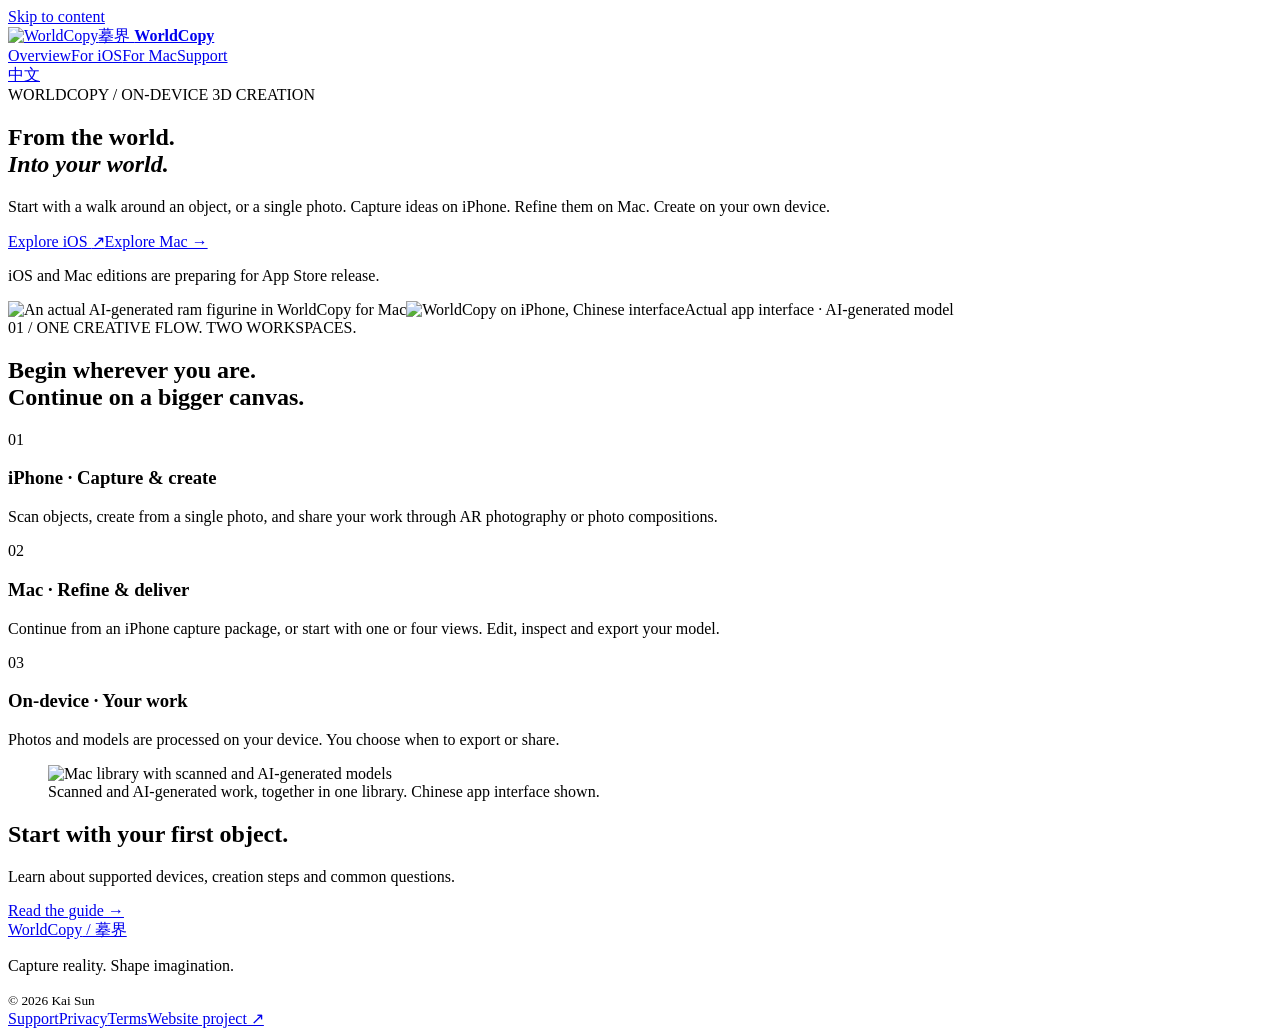
==== en/index.html @ a5209e59 "feat: launch bilingual WorldCopy product and support website" ====
<!doctype html><html lang="en"><head><meta charset="utf-8"><meta name="viewport" content="width=device-width,initial-scale=1"><meta name="description" content="WorldCopy brings object scanning and on-device AI modeling to iPhone, with reconstruction, editing and delivery on Mac. Product guides, support and privacy."><meta name="theme-color" content="#f4f3ee"><title>Overview · WorldCopy 摹界</title><link rel="canonical" href="https://gptalgopro.github.io/worldcopy-site/en/"><link rel="alternate" hreflang="zh-Hans" href="https://gptalgopro.github.io/worldcopy-site/"><link rel="alternate" hreflang="en" href="https://gptalgopro.github.io/worldcopy-site/en/"><link rel="icon" href="/worldcopy-site/assets/app-icon.png"><link rel="stylesheet" href="/worldcopy-site/style.css"></head><body><a class="skip" href="#main">Skip to content</a><header><a class="brand" href="/worldcopy-site/en/"><img class="icon" src="/worldcopy-site/assets/app-icon.png" alt="WorldCopy" fetchpriority="high" decoding="async"><span>摹界 <b>WorldCopy</b></span></a><nav aria-label="Main navigation"><a aria-current="page" href="/worldcopy-site/en/">Overview</a><a  href="/worldcopy-site/en/ios/">For iOS</a><a  href="/worldcopy-site/en/mac/">For Mac</a><a  href="/worldcopy-site/en/support/">Support</a></nav><a class="language" href="/worldcopy-site/" lang="zh-Hans">中文</a></header><main id="main"><section class="hero"><div class="hero-copy"><div class="eyebrow">WORLDCOPY / ON-DEVICE 3D CREATION</div><h1>From the world.<br><em>Into your world.</em></h1><p class="lead">Start with a walk around an object, or a single photo. Capture ideas on iPhone. Refine them on Mac. Create on your own device.</p><div class="actions"><a class="button" href="/worldcopy-site/en/ios/">Explore iOS <span>↗</span></a><a class="text-link" href="/worldcopy-site/en/mac/">Explore Mac →</a></div><p class="availability">iOS and Mac editions are preparing for App Store release.</p></div><div class="hero-art"><img class="hero-mac" src="/worldcopy-site/assets/mac-model-zh.png" alt="An actual AI-generated ram figurine in WorldCopy for Mac" fetchpriority="high" decoding="async"><img class="phone-screen" src="/worldcopy-site/assets/ios-model-zh.png" alt="WorldCopy on iPhone, Chinese interface" fetchpriority="high" decoding="async"><span class="art-caption">Actual app interface · AI-generated model</span></div></section><section class="intro"><span class="eyebrow">01 / ONE CREATIVE FLOW. TWO WORKSPACES.</span><h2>Begin wherever you are.<br>Continue on a bigger canvas.</h2></section><div class="features"><article><span class="num">01</span><h3>iPhone · Capture &amp; create</h3><p>Scan objects, create from a single photo, and share your work through AR photography or photo compositions.</p></article><article><span class="num">02</span><h3>Mac · Refine &amp; deliver</h3><p>Continue from an iPhone capture package, or start with one or four views. Edit, inspect and export your model.</p></article><article><span class="num">03</span><h3>On-device · Your work</h3><p>Photos and models are processed on your device. You choose when to export or share.</p></article></div><section class="gallery"><figure><img class="screen" src="/worldcopy-site/assets/mac-library-zh.png" alt="Mac library with scanned and AI-generated models" loading="lazy" decoding="async"><figcaption>Scanned and AI-generated work, together in one library. Chinese app interface shown.</figcaption></figure></section><section class="closing"><h2>Start with your first object.</h2><p>Learn about supported devices, creation steps and common questions.</p><a class="button" href="/worldcopy-site/en/support/">Read the guide →</a></section></main><footer><div><a class="wordmark" href="/worldcopy-site/en/">WorldCopy<span> / 摹界</span></a><p>Capture reality. Shape imagination.</p><small>© 2026 Kai Sun</small></div><div class="footer-links"><a href="/worldcopy-site/en/support/">Support</a><a href="/worldcopy-site/en/privacy/">Privacy</a><a href="/worldcopy-site/en/terms/">Terms</a><a href="https://github.com/GPTAlgoPro/worldcopy-site">Website project ↗</a></div></footer></body></html>
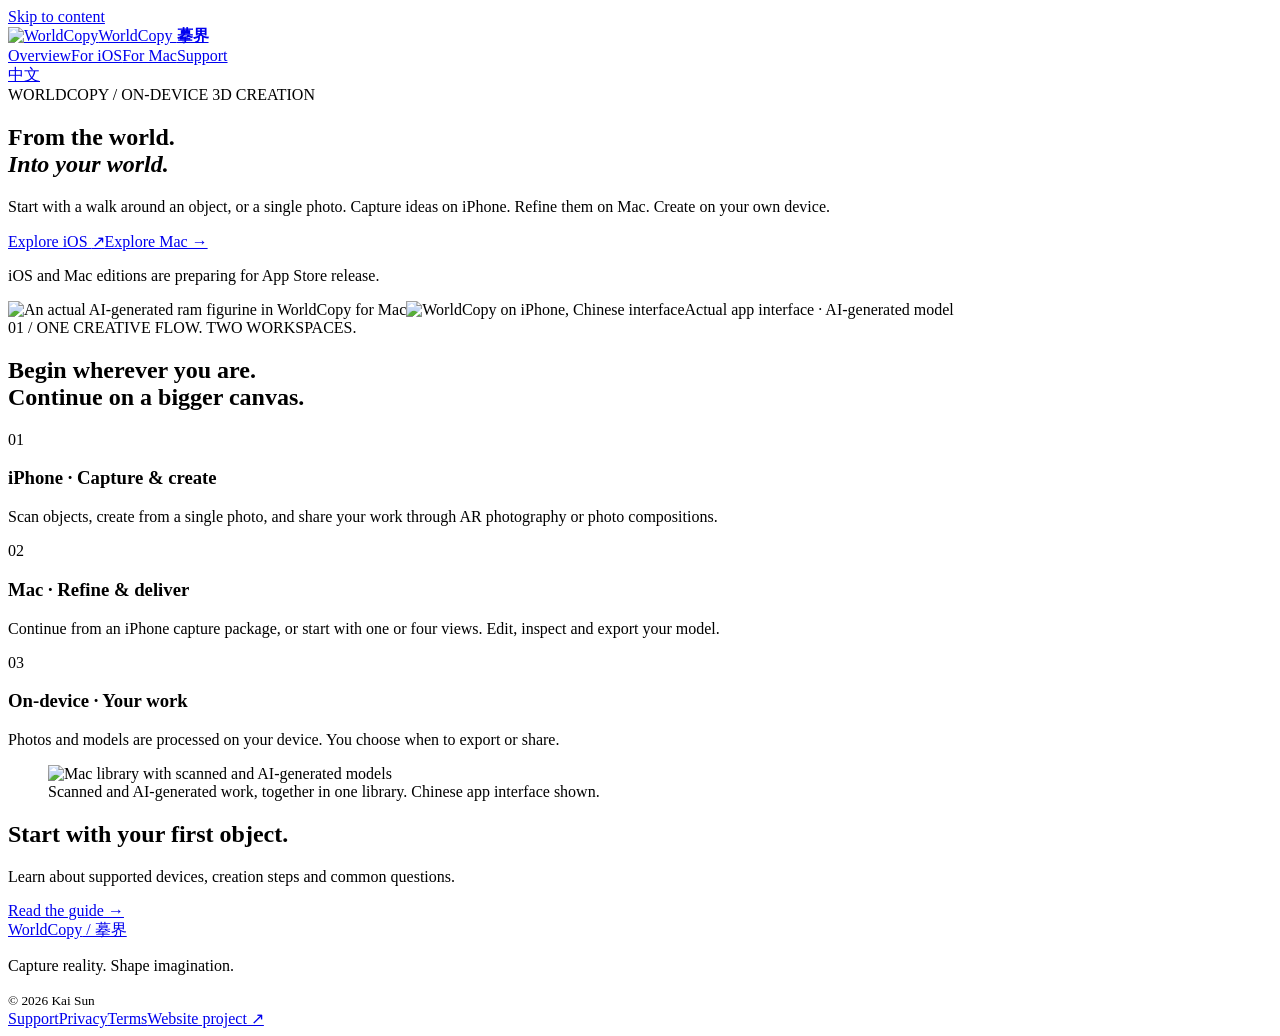
==== commit a230f0ad: "fix: support system Python and rebuild localized pages" ====
--- a/en/index.html
+++ b/en/index.html
@@ -1 +1 @@
-<!doctype html><html lang="en"><head><meta charset="utf-8"><meta name="viewport" content="width=device-width,initial-scale=1"><meta name="description" content="WorldCopy brings object scanning and on-device AI modeling to iPhone, with reconstruction, editing and delivery on Mac. Product guides, support and privacy."><meta name="theme-color" content="#f4f3ee"><title>Overview · WorldCopy 摹界</title><link rel="canonical" href="https://gptalgopro.github.io/worldcopy-site/en/"><link rel="alternate" hreflang="zh-Hans" href="https://gptalgopro.github.io/worldcopy-site/"><link rel="alternate" hreflang="en" href="https://gptalgopro.github.io/worldcopy-site/en/"><link rel="icon" href="/worldcopy-site/assets/app-icon.png"><link rel="stylesheet" href="/worldcopy-site/style.css"></head><body><a class="skip" href="#main">Skip to content</a><header><a class="brand" href="/worldcopy-site/en/"><img class="icon" src="/worldcopy-site/assets/app-icon.png" alt="WorldCopy" fetchpriority="high" decoding="async"><span>摹界 <b>WorldCopy</b></span></a><nav aria-label="Main navigation"><a aria-current="page" href="/worldcopy-site/en/">Overview</a><a  href="/worldcopy-site/en/ios/">For iOS</a><a  href="/worldcopy-site/en/mac/">For Mac</a><a  href="/worldcopy-site/en/support/">Support</a></nav><a class="language" href="/worldcopy-site/" lang="zh-Hans">中文</a></header><main id="main"><section class="hero"><div class="hero-copy"><div class="eyebrow">WORLDCOPY / ON-DEVICE 3D CREATION</div><h1>From the world.<br><em>Into your world.</em></h1><p class="lead">Start with a walk around an object, or a single photo. Capture ideas on iPhone. Refine them on Mac. Create on your own device.</p><div class="actions"><a class="button" href="/worldcopy-site/en/ios/">Explore iOS <span>↗</span></a><a class="text-link" href="/worldcopy-site/en/mac/">Explore Mac →</a></div><p class="availability">iOS and Mac editions are preparing for App Store release.</p></div><div class="hero-art"><img class="hero-mac" src="/worldcopy-site/assets/mac-model-zh.png" alt="An actual AI-generated ram figurine in WorldCopy for Mac" fetchpriority="high" decoding="async"><img class="phone-screen" src="/worldcopy-site/assets/ios-model-zh.png" alt="WorldCopy on iPhone, Chinese interface" fetchpriority="high" decoding="async"><span class="art-caption">Actual app interface · AI-generated model</span></div></section><section class="intro"><span class="eyebrow">01 / ONE CREATIVE FLOW. TWO WORKSPACES.</span><h2>Begin wherever you are.<br>Continue on a bigger canvas.</h2></section><div class="features"><article><span class="num">01</span><h3>iPhone · Capture &amp; create</h3><p>Scan objects, create from a single photo, and share your work through AR photography or photo compositions.</p></article><article><span class="num">02</span><h3>Mac · Refine &amp; deliver</h3><p>Continue from an iPhone capture package, or start with one or four views. Edit, inspect and export your model.</p></article><article><span class="num">03</span><h3>On-device · Your work</h3><p>Photos and models are processed on your device. You choose when to export or share.</p></article></div><section class="gallery"><figure><img class="screen" src="/worldcopy-site/assets/mac-library-zh.png" alt="Mac library with scanned and AI-generated models" loading="lazy" decoding="async"><figcaption>Scanned and AI-generated work, together in one library. Chinese app interface shown.</figcaption></figure></section><section class="closing"><h2>Start with your first object.</h2><p>Learn about supported devices, creation steps and common questions.</p><a class="button" href="/worldcopy-site/en/support/">Read the guide →</a></section></main><footer><div><a class="wordmark" href="/worldcopy-site/en/">WorldCopy<span> / 摹界</span></a><p>Capture reality. Shape imagination.</p><small>© 2026 Kai Sun</small></div><div class="footer-links"><a href="/worldcopy-site/en/support/">Support</a><a href="/worldcopy-site/en/privacy/">Privacy</a><a href="/worldcopy-site/en/terms/">Terms</a><a href="https://github.com/GPTAlgoPro/worldcopy-site">Website project ↗</a></div></footer></body></html>+<!doctype html><html lang="en"><head><meta charset="utf-8"><meta name="viewport" content="width=device-width,initial-scale=1"><meta name="description" content="WorldCopy brings object scanning and on-device AI modeling to iPhone, with reconstruction, editing and delivery on Mac. Product guides, support and privacy."><meta name="theme-color" content="#f4f3ee"><title>Overview · WorldCopy 摹界</title><link rel="canonical" href="https://gptalgopro.github.io/worldcopy-site/en/"><link rel="alternate" hreflang="zh-Hans" href="https://gptalgopro.github.io/worldcopy-site/"><link rel="alternate" hreflang="en" href="https://gptalgopro.github.io/worldcopy-site/en/"><link rel="icon" href="/worldcopy-site/assets/app-icon.png"><link rel="stylesheet" href="/worldcopy-site/style.css"></head><body><a class="skip" href="#main">Skip to content</a><header><a class="brand" href="/worldcopy-site/en/"><img class="icon" src="/worldcopy-site/assets/app-icon.png" alt="WorldCopy" fetchpriority="high" decoding="async"><span>WorldCopy <b>摹界</b></span></a><nav aria-label="Main navigation"><a aria-current="page" href="/worldcopy-site/en/">Overview</a><a  href="/worldcopy-site/en/ios/">For iOS</a><a  href="/worldcopy-site/en/mac/">For Mac</a><a  href="/worldcopy-site/en/support/">Support</a></nav><a class="language" href="/worldcopy-site/" lang="zh-Hans">中文</a></header><main id="main"><section class="hero"><div class="hero-copy"><div class="eyebrow">WORLDCOPY / ON-DEVICE 3D CREATION</div><h1>From the world.<br><em>Into your world.</em></h1><p class="lead">Start with a walk around an object, or a single photo. Capture ideas on iPhone. Refine them on Mac. Create on your own device.</p><div class="actions"><a class="button" href="/worldcopy-site/en/ios/">Explore iOS <span>↗</span></a><a class="text-link" href="/worldcopy-site/en/mac/">Explore Mac →</a></div><p class="availability">iOS and Mac editions are preparing for App Store release.</p></div><div class="hero-art"><img class="hero-mac" src="/worldcopy-site/assets/mac-model-zh.png" alt="An actual AI-generated ram figurine in WorldCopy for Mac" fetchpriority="high" decoding="async"><img class="phone-screen" src="/worldcopy-site/assets/ios-model-zh.png" alt="WorldCopy on iPhone, Chinese interface" fetchpriority="high" decoding="async"><span class="art-caption">Actual app interface · AI-generated model</span></div></section><section class="intro"><span class="eyebrow">01 / ONE CREATIVE FLOW. TWO WORKSPACES.</span><h2>Begin wherever you are.<br>Continue on a bigger canvas.</h2></section><div class="features"><article><span class="num">01</span><h3>iPhone · Capture &amp; create</h3><p>Scan objects, create from a single photo, and share your work through AR photography or photo compositions.</p></article><article><span class="num">02</span><h3>Mac · Refine &amp; deliver</h3><p>Continue from an iPhone capture package, or start with one or four views. Edit, inspect and export your model.</p></article><article><span class="num">03</span><h3>On-device · Your work</h3><p>Photos and models are processed on your device. You choose when to export or share.</p></article></div><section class="gallery"><figure><img class="screen" src="/worldcopy-site/assets/mac-library-zh.png" alt="Mac library with scanned and AI-generated models" loading="lazy" decoding="async"><figcaption>Scanned and AI-generated work, together in one library. Chinese app interface shown.</figcaption></figure></section><section class="closing"><h2>Start with your first object.</h2><p>Learn about supported devices, creation steps and common questions.</p><a class="button" href="/worldcopy-site/en/support/">Read the guide →</a></section></main><footer><div><a class="wordmark" href="/worldcopy-site/en/">WorldCopy<span> / 摹界</span></a><p>Capture reality. Shape imagination.</p><small>© 2026 Kai Sun</small></div><div class="footer-links"><a href="/worldcopy-site/en/support/">Support</a><a href="/worldcopy-site/en/privacy/">Privacy</a><a href="/worldcopy-site/en/terms/">Terms</a><a href="https://github.com/GPTAlgoPro/worldcopy-site">Website project ↗</a></div></footer></body></html>
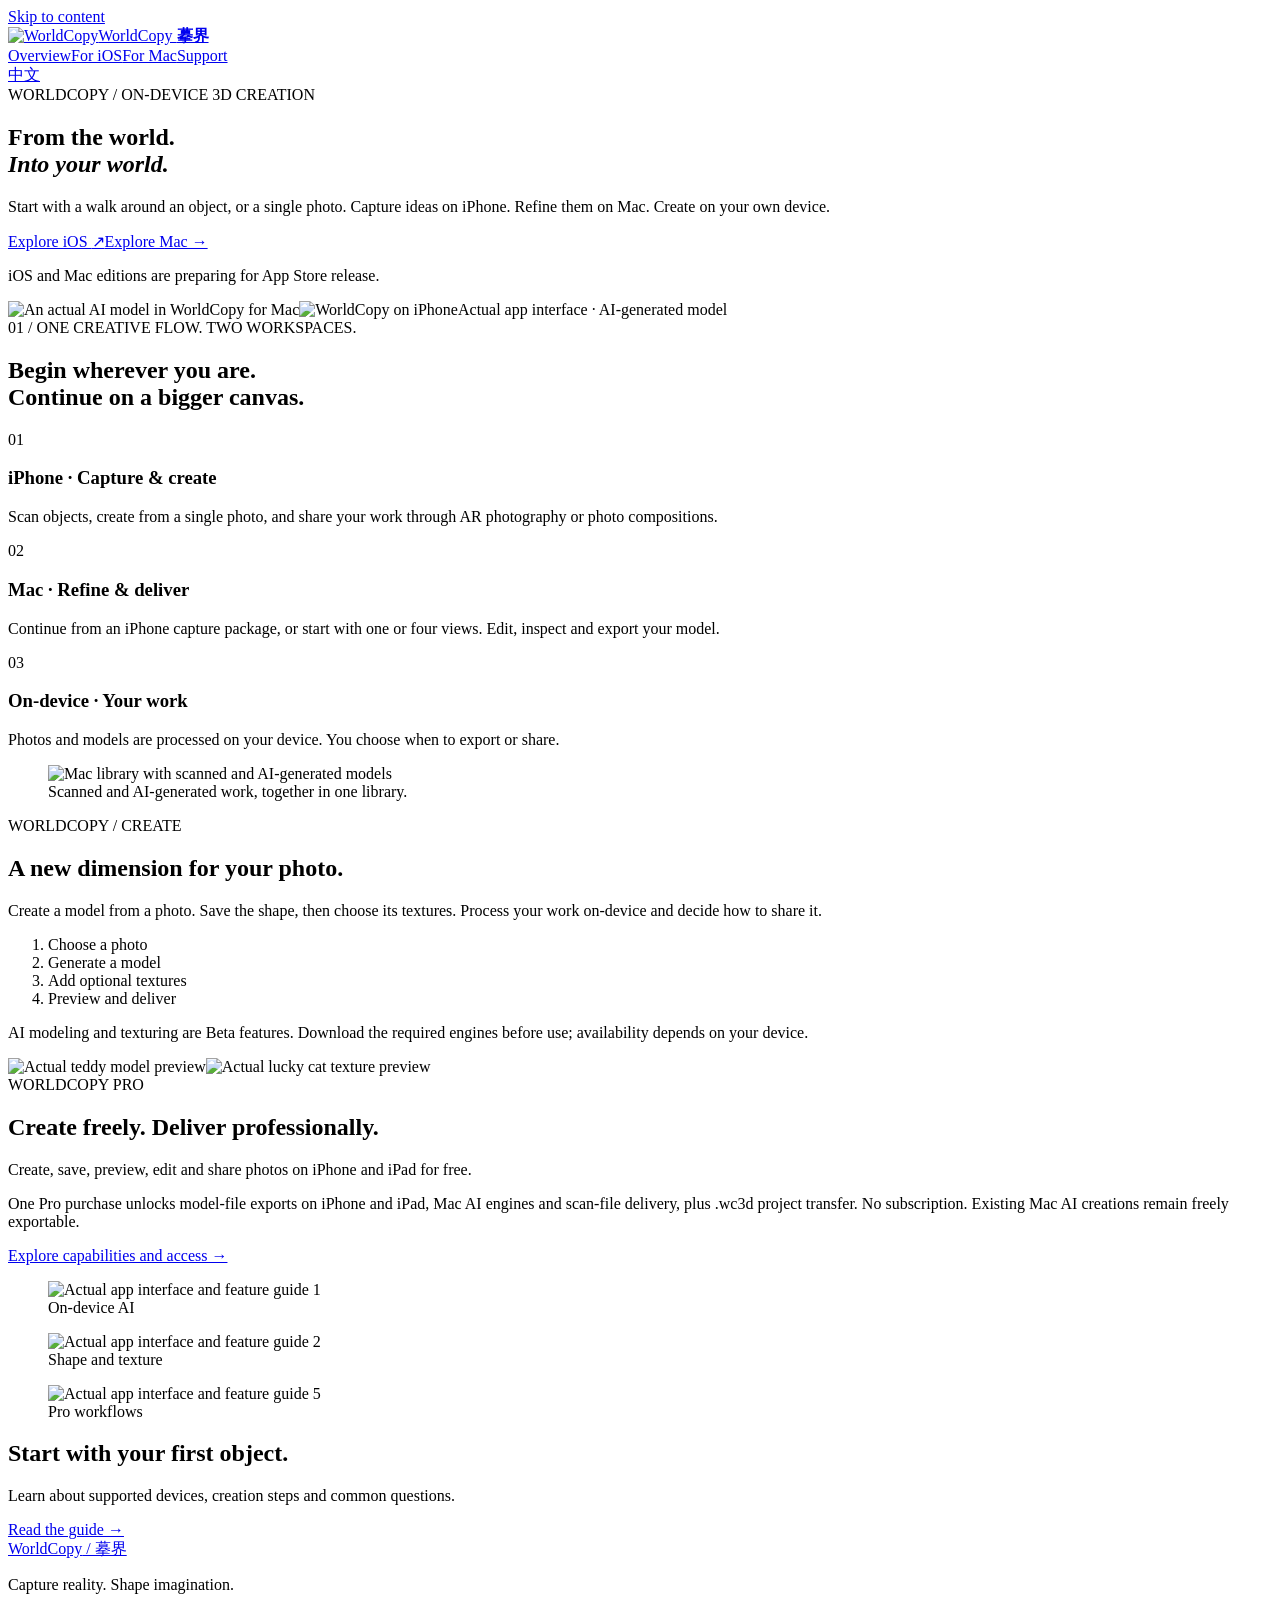
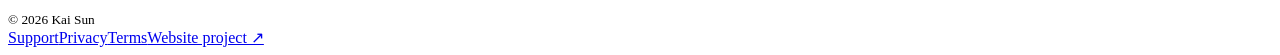
==== commit 047f1829: "feat: showcase real AI creations and shared Pro workflows" ====
--- a/en/index.html
+++ b/en/index.html
@@ -1 +1 @@
-<!doctype html><html lang="en"><head><meta charset="utf-8"><meta name="viewport" content="width=device-width,initial-scale=1"><meta name="description" content="WorldCopy brings object scanning and on-device AI modeling to iPhone, with reconstruction, editing and delivery on Mac. Product guides, support and privacy."><meta name="theme-color" content="#f4f3ee"><title>Overview · WorldCopy 摹界</title><link rel="canonical" href="https://gptalgopro.github.io/worldcopy-site/en/"><link rel="alternate" hreflang="zh-Hans" href="https://gptalgopro.github.io/worldcopy-site/"><link rel="alternate" hreflang="en" href="https://gptalgopro.github.io/worldcopy-site/en/"><link rel="icon" href="/worldcopy-site/assets/app-icon.png"><link rel="stylesheet" href="/worldcopy-site/style.css"></head><body><a class="skip" href="#main">Skip to content</a><header><a class="brand" href="/worldcopy-site/en/"><img class="icon" src="/worldcopy-site/assets/app-icon.png" alt="WorldCopy" fetchpriority="high" decoding="async"><span>WorldCopy <b>摹界</b></span></a><nav aria-label="Main navigation"><a aria-current="page" href="/worldcopy-site/en/">Overview</a><a  href="/worldcopy-site/en/ios/">For iOS</a><a  href="/worldcopy-site/en/mac/">For Mac</a><a  href="/worldcopy-site/en/support/">Support</a></nav><a class="language" href="/worldcopy-site/" lang="zh-Hans">中文</a></header><main id="main"><section class="hero"><div class="hero-copy"><div class="eyebrow">WORLDCOPY / ON-DEVICE 3D CREATION</div><h1>From the world.<br><em>Into your world.</em></h1><p class="lead">Start with a walk around an object, or a single photo. Capture ideas on iPhone. Refine them on Mac. Create on your own device.</p><div class="actions"><a class="button" href="/worldcopy-site/en/ios/">Explore iOS <span>↗</span></a><a class="text-link" href="/worldcopy-site/en/mac/">Explore Mac →</a></div><p class="availability">iOS and Mac editions are preparing for App Store release.</p></div><div class="hero-art"><img class="hero-mac" src="/worldcopy-site/assets/mac-model-zh.png" alt="An actual AI-generated ram figurine in WorldCopy for Mac" fetchpriority="high" decoding="async"><img class="phone-screen" src="/worldcopy-site/assets/ios-model-zh.png" alt="WorldCopy on iPhone, Chinese interface" fetchpriority="high" decoding="async"><span class="art-caption">Actual app interface · AI-generated model</span></div></section><section class="intro"><span class="eyebrow">01 / ONE CREATIVE FLOW. TWO WORKSPACES.</span><h2>Begin wherever you are.<br>Continue on a bigger canvas.</h2></section><div class="features"><article><span class="num">01</span><h3>iPhone · Capture &amp; create</h3><p>Scan objects, create from a single photo, and share your work through AR photography or photo compositions.</p></article><article><span class="num">02</span><h3>Mac · Refine &amp; deliver</h3><p>Continue from an iPhone capture package, or start with one or four views. Edit, inspect and export your model.</p></article><article><span class="num">03</span><h3>On-device · Your work</h3><p>Photos and models are processed on your device. You choose when to export or share.</p></article></div><section class="gallery"><figure><img class="screen" src="/worldcopy-site/assets/mac-library-zh.png" alt="Mac library with scanned and AI-generated models" loading="lazy" decoding="async"><figcaption>Scanned and AI-generated work, together in one library. Chinese app interface shown.</figcaption></figure></section><section class="closing"><h2>Start with your first object.</h2><p>Learn about supported devices, creation steps and common questions.</p><a class="button" href="/worldcopy-site/en/support/">Read the guide →</a></section></main><footer><div><a class="wordmark" href="/worldcopy-site/en/">WorldCopy<span> / 摹界</span></a><p>Capture reality. Shape imagination.</p><small>© 2026 Kai Sun</small></div><div class="footer-links"><a href="/worldcopy-site/en/support/">Support</a><a href="/worldcopy-site/en/privacy/">Privacy</a><a href="/worldcopy-site/en/terms/">Terms</a><a href="https://github.com/GPTAlgoPro/worldcopy-site">Website project ↗</a></div></footer></body></html>+<!doctype html><html lang="en"><head><meta charset="utf-8"><meta name="viewport" content="width=device-width,initial-scale=1"><meta name="description" content="WorldCopy brings object scanning and on-device AI modeling to iPhone, with reconstruction, editing and delivery on Mac. Product guides, support and privacy."><meta name="theme-color" content="#f4f3ee"><script src="/worldcopy-site/theme.js"></script><title>Overview · WorldCopy 摹界</title><link rel="canonical" href="https://gptalgopro.github.io/worldcopy-site/en/"><link rel="alternate" hreflang="zh-Hans" href="https://gptalgopro.github.io/worldcopy-site/"><link rel="alternate" hreflang="en" href="https://gptalgopro.github.io/worldcopy-site/en/"><link rel="icon" href="/worldcopy-site/assets/worldcopy-icon-light.png"><link rel="stylesheet" href="/worldcopy-site/style.css"></head><body><a class="skip" href="#main">Skip to content</a><header><a class="brand" href="/worldcopy-site/en/"><img class="icon" src="/worldcopy-site/assets/worldcopy-icon-light.png" alt="WorldCopy" fetchpriority="high" decoding="async"><span>WorldCopy <b>摹界</b></span></a><nav aria-label="Main navigation"><a aria-current="page" href="/worldcopy-site/en/">Overview</a><a  href="/worldcopy-site/en/ios/">For iOS</a><a  href="/worldcopy-site/en/mac/">For Mac</a><a  href="/worldcopy-site/en/support/">Support</a></nav><button class="theme-toggle" type="button" hidden aria-pressed="false" aria-label="Dark appearance"><span class="theme-icon" aria-hidden="true">☾</span><span class="theme-label">Dark</span></button><a class="language" href="/worldcopy-site/" lang="zh-Hans">中文</a></header><main id="main"><section class="hero"><div class="hero-copy"><div class="eyebrow">WORLDCOPY / ON-DEVICE 3D CREATION</div><h1>From the world.<br><em>Into your world.</em></h1><p class="lead">Start with a walk around an object, or a single photo. Capture ideas on iPhone. Refine them on Mac. Create on your own device.</p><div class="actions"><a class="button" href="/worldcopy-site/en/ios/">Explore iOS <span>↗</span></a><a class="text-link" href="/worldcopy-site/en/mac/">Explore Mac →</a></div><p class="availability">iOS and Mac editions are preparing for App Store release.</p></div><div class="hero-art"><img class="hero-mac" src="/worldcopy-site/assets/mac-model-en.png" alt="An actual AI model in WorldCopy for Mac" fetchpriority="high" decoding="async"><img class="phone-screen" src="/worldcopy-site/assets/campaign/en-02-teddy.png" alt="WorldCopy on iPhone" fetchpriority="high" decoding="async"><span class="art-caption">Actual app interface · AI-generated model</span></div></section><section class="intro"><span class="eyebrow">01 / ONE CREATIVE FLOW. TWO WORKSPACES.</span><h2>Begin wherever you are.<br>Continue on a bigger canvas.</h2></section><div class="features"><article><span class="num">01</span><h3>iPhone · Capture &amp; create</h3><p>Scan objects, create from a single photo, and share your work through AR photography or photo compositions.</p></article><article><span class="num">02</span><h3>Mac · Refine &amp; deliver</h3><p>Continue from an iPhone capture package, or start with one or four views. Edit, inspect and export your model.</p></article><article><span class="num">03</span><h3>On-device · Your work</h3><p>Photos and models are processed on your device. You choose when to export or share.</p></article></div><section class="gallery"><figure><img class="screen" src="/worldcopy-site/assets/mac-library-en.png" alt="Mac library with scanned and AI-generated models" loading="lazy" decoding="async"><figcaption>Scanned and AI-generated work, together in one library.</figcaption></figure></section><section class="creation-campaign"><div><span class="eyebrow">WORLDCOPY / CREATE</span><h2>A new dimension for your photo.</h2><p>Create a model from a photo. Save the shape, then choose its textures. Process your work on-device and decide how to share it.</p><ol><li>Choose a photo</li><li>Generate a model</li><li>Add optional textures</li><li>Preview and deliver</li></ol><p class="campaign-note">AI modeling and texturing are Beta features. Download the required engines before use; availability depends on your device.</p></div><div class="creation-phones"><img class="campaign-phone" src="/worldcopy-site/assets/campaign/en-02-teddy.png" alt="Actual teddy model preview" loading="lazy" decoding="async"><img class="campaign-phone" src="/worldcopy-site/assets/campaign/en-03-cat.png" alt="Actual lucky cat texture preview" loading="lazy" decoding="async"></div></section><section class="pro-story"><span class="eyebrow">WORLDCOPY PRO</span><h2>Create freely. Deliver professionally.</h2><p>Create, save, preview, edit and share photos on iPhone and iPad for free.</p><p>One Pro purchase unlocks model-file exports on iPhone and iPad, Mac AI engines and scan-file delivery, plus .wc3d project transfer. No subscription. Existing Mac AI creations remain freely exportable.</p><a class="text-link" href="/worldcopy-site/en/support/">Explore capabilities and access →</a></section><section class="campaign-gallery"><figure><img class="campaign-poster" src="/worldcopy-site/assets/campaign/en-iphone-1.png" alt="Actual app interface and feature guide 1" loading="lazy" decoding="async"><figcaption>On-device AI</figcaption></figure><figure><img class="campaign-poster" src="/worldcopy-site/assets/campaign/en-iphone-2.png" alt="Actual app interface and feature guide 2" loading="lazy" decoding="async"><figcaption>Shape and texture</figcaption></figure><figure><img class="campaign-poster" src="/worldcopy-site/assets/campaign/en-iphone-5.png" alt="Actual app interface and feature guide 5" loading="lazy" decoding="async"><figcaption>Pro workflows</figcaption></figure></section><section class="closing"><h2>Start with your first object.</h2><p>Learn about supported devices, creation steps and common questions.</p><a class="button" href="/worldcopy-site/en/support/">Read the guide →</a></section></main><footer><div><a class="wordmark" href="/worldcopy-site/en/">WorldCopy<span> / 摹界</span></a><p>Capture reality. Shape imagination.</p><small>© 2026 Kai Sun</small></div><div class="footer-links"><a href="/worldcopy-site/en/support/">Support</a><a href="/worldcopy-site/en/privacy/">Privacy</a><a href="/worldcopy-site/en/terms/">Terms</a><a href="https://github.com/GPTAlgoPro/worldcopy-site">Website project ↗</a></div></footer></body></html>
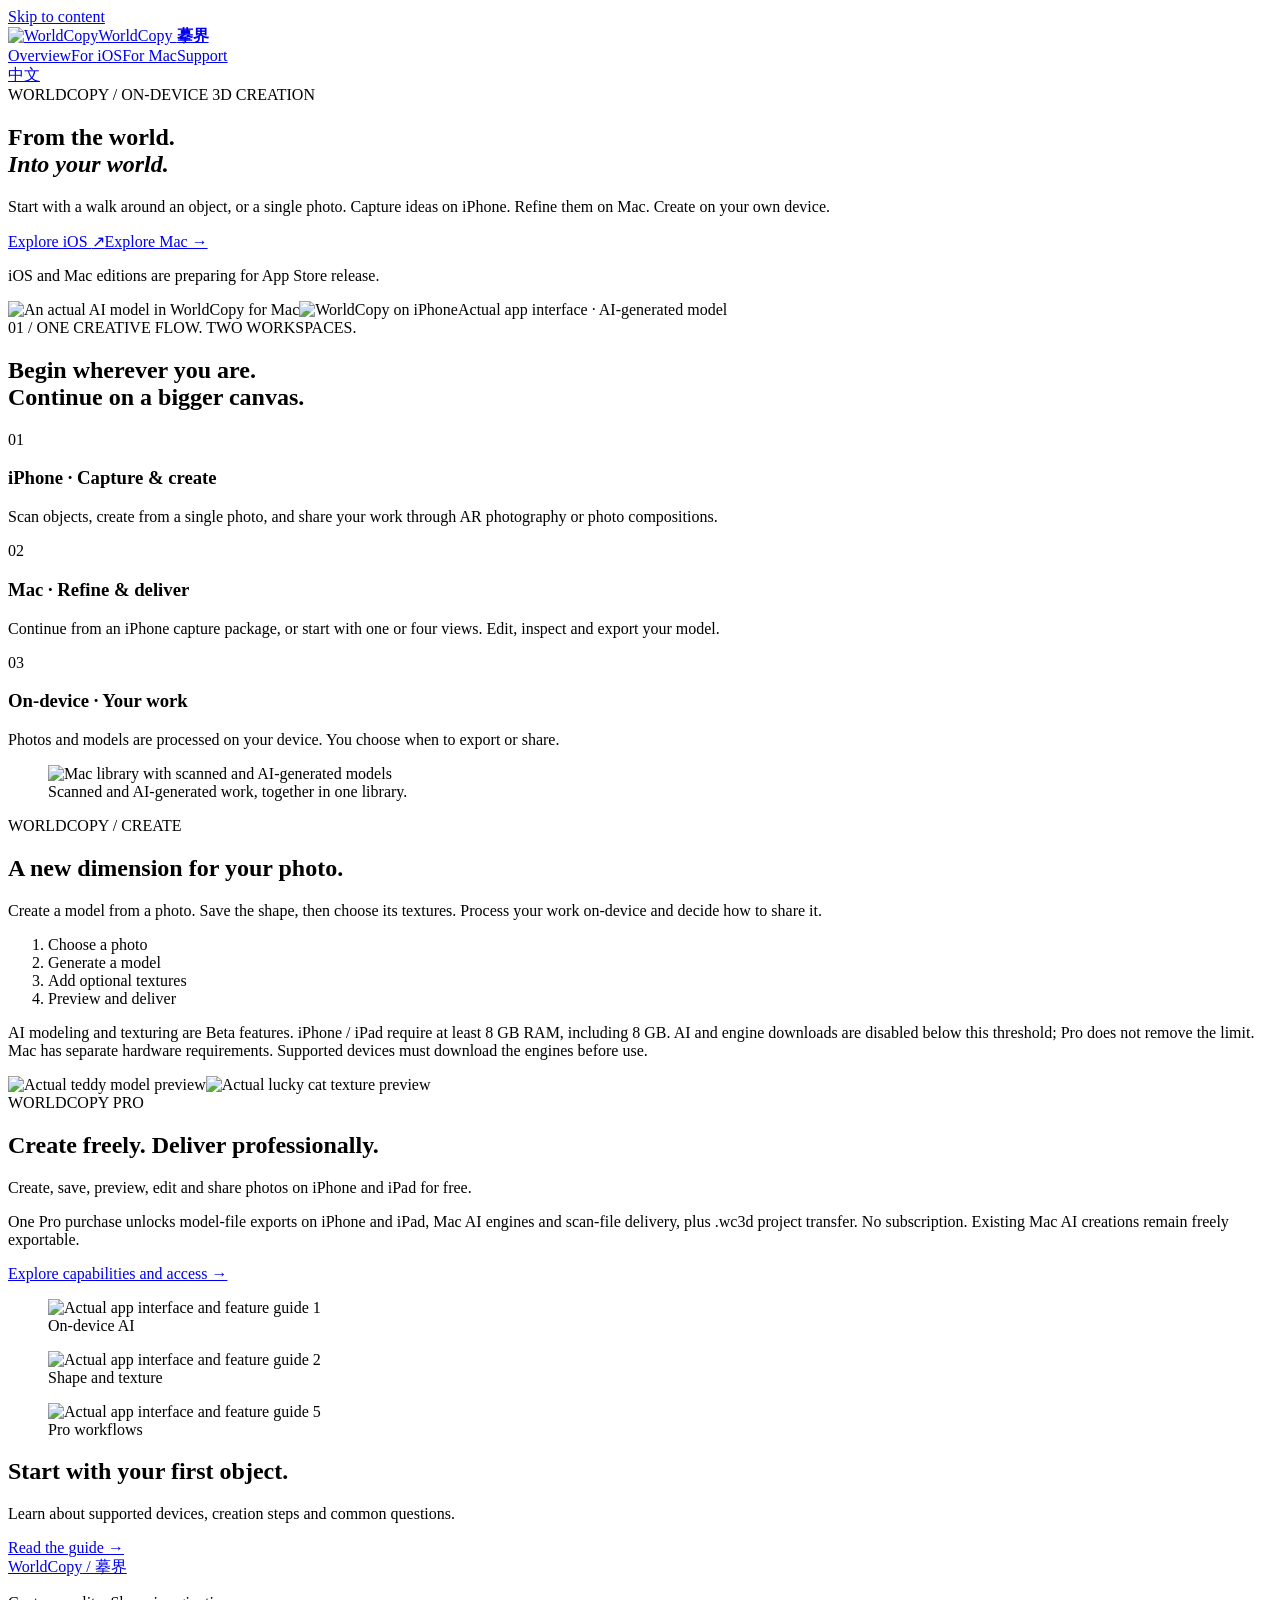
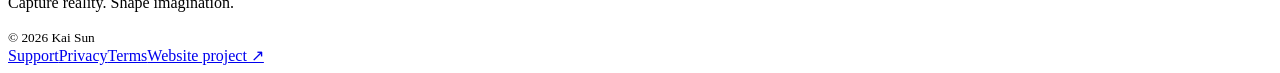
==== commit 407313ac: "Clarify minimum 8 GB RAM for iPhone and iPad AI" ====
--- a/en/index.html
+++ b/en/index.html
@@ -1 +1 @@
-<!doctype html><html lang="en"><head><meta charset="utf-8"><meta name="viewport" content="width=device-width,initial-scale=1"><meta name="description" content="WorldCopy brings object scanning and on-device AI modeling to iPhone, with reconstruction, editing and delivery on Mac. Product guides, support and privacy."><meta name="theme-color" content="#f4f3ee"><script src="/worldcopy-site/theme.js"></script><title>Overview · WorldCopy 摹界</title><link rel="canonical" href="https://gptalgopro.github.io/worldcopy-site/en/"><link rel="alternate" hreflang="zh-Hans" href="https://gptalgopro.github.io/worldcopy-site/"><link rel="alternate" hreflang="en" href="https://gptalgopro.github.io/worldcopy-site/en/"><link rel="icon" href="/worldcopy-site/assets/worldcopy-icon-light.png"><link rel="stylesheet" href="/worldcopy-site/style.css"></head><body><a class="skip" href="#main">Skip to content</a><header><a class="brand" href="/worldcopy-site/en/"><img class="icon" src="/worldcopy-site/assets/worldcopy-icon-light.png" alt="WorldCopy" fetchpriority="high" decoding="async"><span>WorldCopy <b>摹界</b></span></a><nav aria-label="Main navigation"><a aria-current="page" href="/worldcopy-site/en/">Overview</a><a  href="/worldcopy-site/en/ios/">For iOS</a><a  href="/worldcopy-site/en/mac/">For Mac</a><a  href="/worldcopy-site/en/support/">Support</a></nav><button class="theme-toggle" type="button" hidden aria-pressed="false" aria-label="Dark appearance"><span class="theme-icon" aria-hidden="true">☾</span><span class="theme-label">Dark</span></button><a class="language" href="/worldcopy-site/" lang="zh-Hans">中文</a></header><main id="main"><section class="hero"><div class="hero-copy"><div class="eyebrow">WORLDCOPY / ON-DEVICE 3D CREATION</div><h1>From the world.<br><em>Into your world.</em></h1><p class="lead">Start with a walk around an object, or a single photo. Capture ideas on iPhone. Refine them on Mac. Create on your own device.</p><div class="actions"><a class="button" href="/worldcopy-site/en/ios/">Explore iOS <span>↗</span></a><a class="text-link" href="/worldcopy-site/en/mac/">Explore Mac →</a></div><p class="availability">iOS and Mac editions are preparing for App Store release.</p></div><div class="hero-art"><img class="hero-mac" src="/worldcopy-site/assets/mac-model-en.png" alt="An actual AI model in WorldCopy for Mac" fetchpriority="high" decoding="async"><img class="phone-screen" src="/worldcopy-site/assets/campaign/en-02-teddy.png" alt="WorldCopy on iPhone" fetchpriority="high" decoding="async"><span class="art-caption">Actual app interface · AI-generated model</span></div></section><section class="intro"><span class="eyebrow">01 / ONE CREATIVE FLOW. TWO WORKSPACES.</span><h2>Begin wherever you are.<br>Continue on a bigger canvas.</h2></section><div class="features"><article><span class="num">01</span><h3>iPhone · Capture &amp; create</h3><p>Scan objects, create from a single photo, and share your work through AR photography or photo compositions.</p></article><article><span class="num">02</span><h3>Mac · Refine &amp; deliver</h3><p>Continue from an iPhone capture package, or start with one or four views. Edit, inspect and export your model.</p></article><article><span class="num">03</span><h3>On-device · Your work</h3><p>Photos and models are processed on your device. You choose when to export or share.</p></article></div><section class="gallery"><figure><img class="screen" src="/worldcopy-site/assets/mac-library-en.png" alt="Mac library with scanned and AI-generated models" loading="lazy" decoding="async"><figcaption>Scanned and AI-generated work, together in one library.</figcaption></figure></section><section class="creation-campaign"><div><span class="eyebrow">WORLDCOPY / CREATE</span><h2>A new dimension for your photo.</h2><p>Create a model from a photo. Save the shape, then choose its textures. Process your work on-device and decide how to share it.</p><ol><li>Choose a photo</li><li>Generate a model</li><li>Add optional textures</li><li>Preview and deliver</li></ol><p class="campaign-note">AI modeling and texturing are Beta features. Download the required engines before use; availability depends on your device.</p></div><div class="creation-phones"><img class="campaign-phone" src="/worldcopy-site/assets/campaign/en-02-teddy.png" alt="Actual teddy model preview" loading="lazy" decoding="async"><img class="campaign-phone" src="/worldcopy-site/assets/campaign/en-03-cat.png" alt="Actual lucky cat texture preview" loading="lazy" decoding="async"></div></section><section class="pro-story"><span class="eyebrow">WORLDCOPY PRO</span><h2>Create freely. Deliver professionally.</h2><p>Create, save, preview, edit and share photos on iPhone and iPad for free.</p><p>One Pro purchase unlocks model-file exports on iPhone and iPad, Mac AI engines and scan-file delivery, plus .wc3d project transfer. No subscription. Existing Mac AI creations remain freely exportable.</p><a class="text-link" href="/worldcopy-site/en/support/">Explore capabilities and access →</a></section><section class="campaign-gallery"><figure><img class="campaign-poster" src="/worldcopy-site/assets/campaign/en-iphone-1.png" alt="Actual app interface and feature guide 1" loading="lazy" decoding="async"><figcaption>On-device AI</figcaption></figure><figure><img class="campaign-poster" src="/worldcopy-site/assets/campaign/en-iphone-2.png" alt="Actual app interface and feature guide 2" loading="lazy" decoding="async"><figcaption>Shape and texture</figcaption></figure><figure><img class="campaign-poster" src="/worldcopy-site/assets/campaign/en-iphone-5.png" alt="Actual app interface and feature guide 5" loading="lazy" decoding="async"><figcaption>Pro workflows</figcaption></figure></section><section class="closing"><h2>Start with your first object.</h2><p>Learn about supported devices, creation steps and common questions.</p><a class="button" href="/worldcopy-site/en/support/">Read the guide →</a></section></main><footer><div><a class="wordmark" href="/worldcopy-site/en/">WorldCopy<span> / 摹界</span></a><p>Capture reality. Shape imagination.</p><small>© 2026 Kai Sun</small></div><div class="footer-links"><a href="/worldcopy-site/en/support/">Support</a><a href="/worldcopy-site/en/privacy/">Privacy</a><a href="/worldcopy-site/en/terms/">Terms</a><a href="https://github.com/GPTAlgoPro/worldcopy-site">Website project ↗</a></div></footer></body></html>+<!doctype html><html lang="en"><head><meta charset="utf-8"><meta name="viewport" content="width=device-width,initial-scale=1"><meta name="description" content="WorldCopy brings object scanning and on-device AI modeling to iPhone, with reconstruction, editing and delivery on Mac. Product guides, support and privacy."><meta name="theme-color" content="#f4f3ee"><script src="/worldcopy-site/theme.js"></script><title>Overview · WorldCopy 摹界</title><link rel="canonical" href="https://gptalgopro.github.io/worldcopy-site/en/"><link rel="alternate" hreflang="zh-Hans" href="https://gptalgopro.github.io/worldcopy-site/"><link rel="alternate" hreflang="en" href="https://gptalgopro.github.io/worldcopy-site/en/"><link rel="icon" href="/worldcopy-site/assets/worldcopy-icon-light.png"><link rel="stylesheet" href="/worldcopy-site/style.css"></head><body><a class="skip" href="#main">Skip to content</a><header><a class="brand" href="/worldcopy-site/en/"><img class="icon" src="/worldcopy-site/assets/worldcopy-icon-light.png" alt="WorldCopy" fetchpriority="high" decoding="async"><span>WorldCopy <b>摹界</b></span></a><nav aria-label="Main navigation"><a aria-current="page" href="/worldcopy-site/en/">Overview</a><a  href="/worldcopy-site/en/ios/">For iOS</a><a  href="/worldcopy-site/en/mac/">For Mac</a><a  href="/worldcopy-site/en/support/">Support</a></nav><button class="theme-toggle" type="button" hidden aria-pressed="false" aria-label="Dark appearance"><span class="theme-icon" aria-hidden="true">☾</span><span class="theme-label">Dark</span></button><a class="language" href="/worldcopy-site/" lang="zh-Hans">中文</a></header><main id="main"><section class="hero"><div class="hero-copy"><div class="eyebrow">WORLDCOPY / ON-DEVICE 3D CREATION</div><h1>From the world.<br><em>Into your world.</em></h1><p class="lead">Start with a walk around an object, or a single photo. Capture ideas on iPhone. Refine them on Mac. Create on your own device.</p><div class="actions"><a class="button" href="/worldcopy-site/en/ios/">Explore iOS <span>↗</span></a><a class="text-link" href="/worldcopy-site/en/mac/">Explore Mac →</a></div><p class="availability">iOS and Mac editions are preparing for App Store release.</p></div><div class="hero-art"><img class="hero-mac" src="/worldcopy-site/assets/mac-model-en.png" alt="An actual AI model in WorldCopy for Mac" fetchpriority="high" decoding="async"><img class="phone-screen" src="/worldcopy-site/assets/campaign/en-02-teddy.png" alt="WorldCopy on iPhone" fetchpriority="high" decoding="async"><span class="art-caption">Actual app interface · AI-generated model</span></div></section><section class="intro"><span class="eyebrow">01 / ONE CREATIVE FLOW. TWO WORKSPACES.</span><h2>Begin wherever you are.<br>Continue on a bigger canvas.</h2></section><div class="features"><article><span class="num">01</span><h3>iPhone · Capture &amp; create</h3><p>Scan objects, create from a single photo, and share your work through AR photography or photo compositions.</p></article><article><span class="num">02</span><h3>Mac · Refine &amp; deliver</h3><p>Continue from an iPhone capture package, or start with one or four views. Edit, inspect and export your model.</p></article><article><span class="num">03</span><h3>On-device · Your work</h3><p>Photos and models are processed on your device. You choose when to export or share.</p></article></div><section class="gallery"><figure><img class="screen" src="/worldcopy-site/assets/mac-library-en.png" alt="Mac library with scanned and AI-generated models" loading="lazy" decoding="async"><figcaption>Scanned and AI-generated work, together in one library.</figcaption></figure></section><section class="creation-campaign"><div><span class="eyebrow">WORLDCOPY / CREATE</span><h2>A new dimension for your photo.</h2><p>Create a model from a photo. Save the shape, then choose its textures. Process your work on-device and decide how to share it.</p><ol><li>Choose a photo</li><li>Generate a model</li><li>Add optional textures</li><li>Preview and deliver</li></ol><p class="campaign-note">AI modeling and texturing are Beta features. iPhone / iPad require at least 8 GB RAM, including 8 GB. AI and engine downloads are disabled below this threshold; Pro does not remove the limit. Mac has separate hardware requirements. Supported devices must download the engines before use.</p></div><div class="creation-phones"><img class="campaign-phone" src="/worldcopy-site/assets/campaign/en-02-teddy.png" alt="Actual teddy model preview" loading="lazy" decoding="async"><img class="campaign-phone" src="/worldcopy-site/assets/campaign/en-03-cat.png" alt="Actual lucky cat texture preview" loading="lazy" decoding="async"></div></section><section class="pro-story"><span class="eyebrow">WORLDCOPY PRO</span><h2>Create freely. Deliver professionally.</h2><p>Create, save, preview, edit and share photos on iPhone and iPad for free.</p><p>One Pro purchase unlocks model-file exports on iPhone and iPad, Mac AI engines and scan-file delivery, plus .wc3d project transfer. No subscription. Existing Mac AI creations remain freely exportable.</p><a class="text-link" href="/worldcopy-site/en/support/">Explore capabilities and access →</a></section><section class="campaign-gallery"><figure><img class="campaign-poster" src="/worldcopy-site/assets/campaign/en-iphone-1.png" alt="Actual app interface and feature guide 1" loading="lazy" decoding="async"><figcaption>On-device AI</figcaption></figure><figure><img class="campaign-poster" src="/worldcopy-site/assets/campaign/en-iphone-2.png" alt="Actual app interface and feature guide 2" loading="lazy" decoding="async"><figcaption>Shape and texture</figcaption></figure><figure><img class="campaign-poster" src="/worldcopy-site/assets/campaign/en-iphone-5.png" alt="Actual app interface and feature guide 5" loading="lazy" decoding="async"><figcaption>Pro workflows</figcaption></figure></section><section class="closing"><h2>Start with your first object.</h2><p>Learn about supported devices, creation steps and common questions.</p><a class="button" href="/worldcopy-site/en/support/">Read the guide →</a></section></main><footer><div><a class="wordmark" href="/worldcopy-site/en/">WorldCopy<span> / 摹界</span></a><p>Capture reality. Shape imagination.</p><small>© 2026 Kai Sun</small></div><div class="footer-links"><a href="/worldcopy-site/en/support/">Support</a><a href="/worldcopy-site/en/privacy/">Privacy</a><a href="/worldcopy-site/en/terms/">Terms</a><a href="https://github.com/GPTAlgoPro/worldcopy-site">Website project ↗</a></div></footer></body></html>
